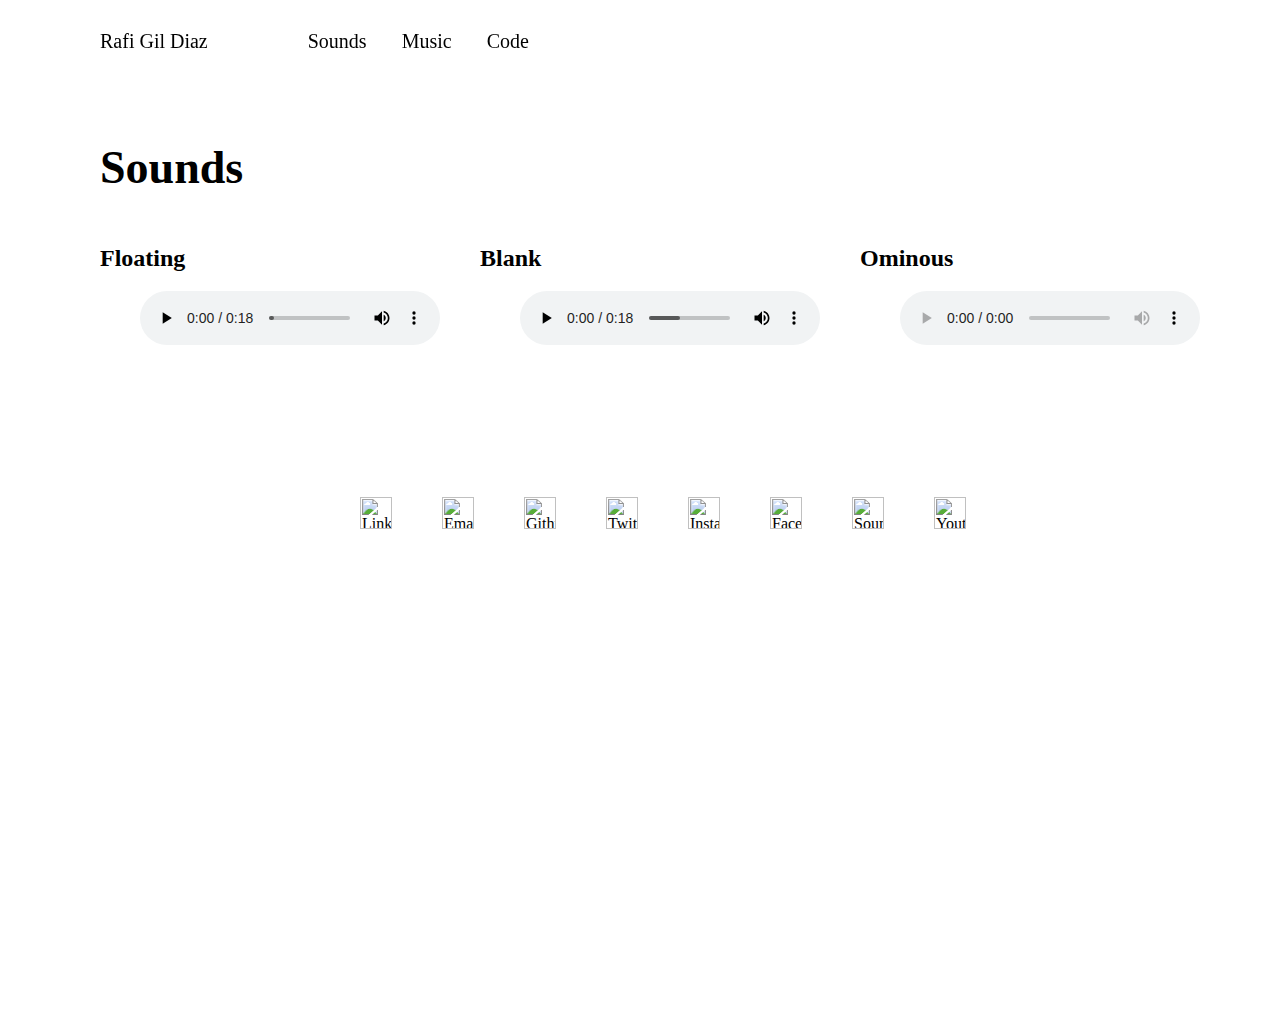
==== html/sounds.html @ 8c6758e1 "Add content" ====
<html>
    <link rel="stylesheet" type="text/css" href="../css/main.css">
    
    <head>
        <title>Rafi Gil Diaz</title>
        <meta name="description" content="Current student and musician at the University of Illinois.">
        <meta name="author" content="Rafi Gil Diaz">
        <meta name="viewport" content="width=device-width, initial-scale=1.0">
    </head>

    <body>
        <div class="header_container">
            <div class="title">
                <a href="../index.html"><img src="logo" alt="">Rafi Gil Diaz</a>
            </div>
            <div class="menu">
                    <a href="../html/sounds.html">Sounds</a>
                    <a href="../html/music.html">Music</a>
                    <a href="../html/code.html">Code</a>
            </div>
        </div>
        <div class="container">
            <div class="content">
                <div class="header">
                    <h1>Sounds</h1>
                </div>   
                <div class="loop_display">
                    <div class="unit">
                        <h2>Floating</h2>
                        <div class="media">
                            <div class="audio">
                                <figure>
                                    <audio controls src="../audio/Floating Loop.wav">Your browser does not support the <code>audio</code> element.</audio>
                                </figure>
                            </div>
                        </div>
                    </div>
                    <div class="unit">
                        <h2>Blank</h2>
                        <div class="media">
                            <div class="audio">
                                <figure>
                                    <audio controls src="../audio/Floating Loop.wav">Your browser does not support the <code>audio</code> element.</audio>
                                </figure>
                            </div>
                        </div>
                    </div>
                    <div class="unit">
                        <h2>Ominous</h2>
                        <div class="media">
                            <div class="audio">
                                <figure>
                                    <audio controls src="../audio/Loop 3.wav">Your browser does not support the <code>audio</code> element.</audio>
                                </figure>
                            </div>
                        </div>
                    </div>
                </div>
            </div>
        </div>
        <div class="social_container">
            <div class="links">
                <ul>
                    <li><a href="https://www.linkedin.com/in/rafael-gil-diaz"><img src="../images/LI-In-Bug.png" alt="LinkedIn"></a></li>
                    <li><a href="mailto:rafigildiazmusic@gmail.com"><img src="../images/email logo.png" alt="Email"></a></li>
                    <li><a href="https://www.github.com/Rafifian"><img src="../images/github logo.png" alt="Github"></a></li>
                    <li><a href="https://twitter.com/RafiGilDiazMus"><img src="../images/twitter logo black.png" alt="Twitter"></a></li>
                    <li><a href="https://www.instagram.com/rafigildiazmus/"><img src="../images/instagram-logo-black-transparent.png" alt="Instagram"></a></li>
                    <li><a href="https://www.facebook.com/rafigildiazmus/"><img src="../images/facebook logo black.png" alt="Facebook"></a></li>
                    <li><a href="https://soundcloud.com/rafigildiazmus"><img src="../images/soundcloud logo black.jpg" alt="SoundCloud"></a></li>
                    <li><a href="https://www.youtube.com/channel/UCnPnq-BYtNokRCvFN05o8lg"><img src="../images/youtube logo black.png" alt="Youtube"></a></li>
                </ul>
            </div>
        </div>
    </body>
</html>
---- css/main.css ----
@font-face {
    font-family: jetbrains-mono;
    src: url(../fonts/JetBrains_Mono/JetBrainsMono-VariableFont_wght.ttf);
}

@font-face {
    font-family: IBM-plex-mono;
    src: url(../fonts/IBM_Plex_Mono/IBMPlexMono-Regular.ttf);
}

@font-face {
    font-family: Garamond;
    src: url(../fonts/EB_Garamond/EBGaramond-VariableFont_wght.ttf);
}

html, body {
    font-family: IBM-plex-mono;
    height: 100%;
    margin: 0;
    padding: 0;
    min-width: 500px;
}

a {
    color: #000000;
    text-decoration: none;
}

.accent {
    color: #0077b6;
}

.header_container {
    position: fixed;
    top: 0;
    width: 100%;
    padding: 25px;
    padding-top: 30px;
    padding-left: 100px;
    font-size: 20px;
    overflow: hidden;
    display: flex;
    background-color: #fff;
    background-color: rgba(255, 255, 255, 0.75);
}

.title {
    float: left;
    margin-right: 100px;
}

.menu {
    float: right;
}

.menu > a {
    color: black;
    margin-right: 30px;
    -webkit-transition: color 200ms linear, text-decoration 200ms ease;
    -moz-transition: color 200ms linear, text-decoration 200ms ease;
    -o-transition: color 200ms linear, text-decoration 200ms ease;
    transition: color 200ms linear, text-decoration 200ms ease;
    position: relative;
    text-decoration: none;
}

.menu > a::before {
    content: "";
    position: absolute;
    width: 100%;
    height: 2px;
    bottom: 0;
    left: 0;
    background-color: black;
    visibility: hidden;
    transform: scaleX(0);
    transition: all 0.25s ease-in-out 0s;
}

.menu > a:hover::before {
    visibility: visible;
    transform: scaleX(1);
}

.menu > a:hover {
    color: #202A25;
}

.container {
    margin: 100px;
    margin-top: 110px;
    display: flex;
    flex-direction: row;
    justify-content: space-between;
}

.content {
    width: 100%;
}

.content h1 {
    font-size: 46px;
}

.content p {
    font-size: 20px;
    line-height: 2;
    padding-bottom: 15px;
    text-align: justify;
}

.loop_display {
    width: 100%;
    display: flex;
    flex-direction: row;
    justify-content: space-around;
}

.image {
    object-fit: contain;
    margin-right: 50px;
    margin-left: 20px;
}

.image img {
    max-height: 600px;
    width: auto;
}

.social_container {
    width: 100%;
    margin: 0;
}

.instagram {
    margin: auto;
    width: 50%;
    margin-top: 150px;
}

.instagram h1 {
    font-size: 36px;
}

.instagram iframe {
    height: 520px;
}

.links {
    padding-top: 20px;
    margin: auto;
    width: 50%;
}

.links h1 {
    width: 100%;
    text-align: center;
}

.links ul {
    width: 100%;    
    display: inline-flex;
    justify-content: space-evenly;
}

.links ul li {
    list-style: none;
    vertical-align: bottom;
    margin-right: 50px;
}

.links img {
    object-fit: contain;
    width: 32px;
    height: 32px;
}
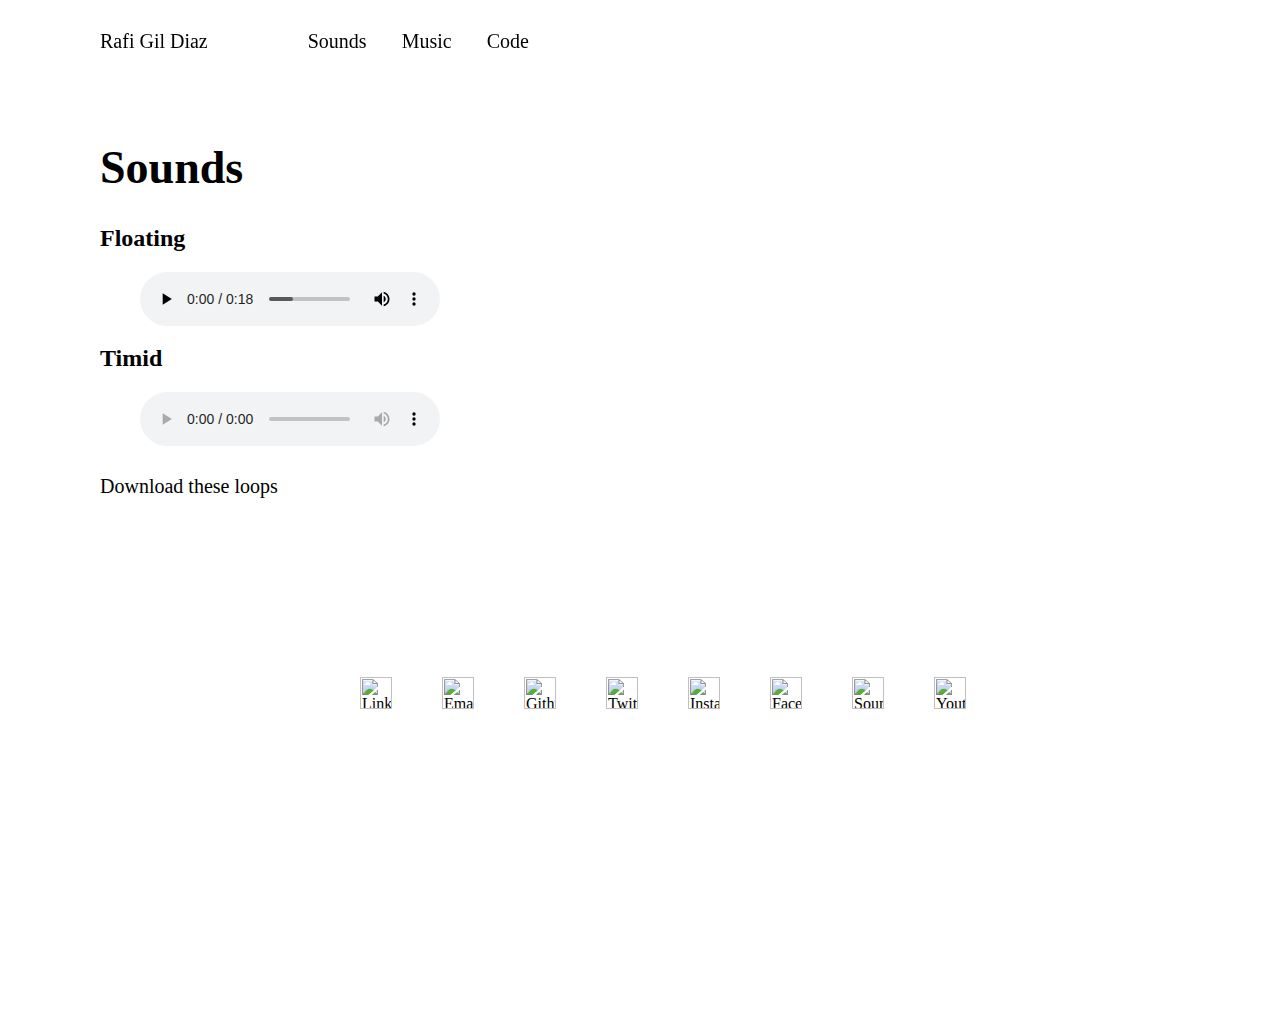
==== commit 95ac5c26: "Change loop name" ====
--- a/html/sounds.html
+++ b/html/sounds.html
@@ -2,7 +2,7 @@
     <link rel="stylesheet" type="text/css" href="../css/main.css">
     
     <head>
-        <title>Rafi Gil Diaz</title>
+        <title>Rafi Gil Diaz | Sounds</title>
         <meta name="description" content="Current student and musician at the University of Illinois.">
         <meta name="author" content="Rafi Gil Diaz">
         <meta name="viewport" content="width=device-width, initial-scale=1.0">
@@ -24,7 +24,7 @@
                 <div class="header">
                     <h1>Sounds</h1>
                 </div>   
-                <div class="loop_display">
+                <div class="media_display">
                     <div class="unit">
                         <h2>Floating</h2>
                         <div class="media">
@@ -35,7 +35,7 @@
                             </div>
                         </div>
                     </div>
-                    <div class="unit">
+                    <!-- <div class="unit">
                         <h2>Blank</h2>
                         <div class="media">
                             <div class="audio">
@@ -44,9 +44,9 @@
                                 </figure>
                             </div>
                         </div>
-                    </div>
+                    </div> -->
                     <div class="unit">
-                        <h2>Ominous</h2>
+                        <h2>Timid</h2>
                         <div class="media">
                             <div class="audio">
                                 <figure>
@@ -56,6 +56,7 @@
                         </div>
                     </div>
                 </div>
+                <p class="download"><a href="../audio/loops/loops.zip" download>Download these loops</a></p>
             </div>
         </div>
         <div class="social_container">
